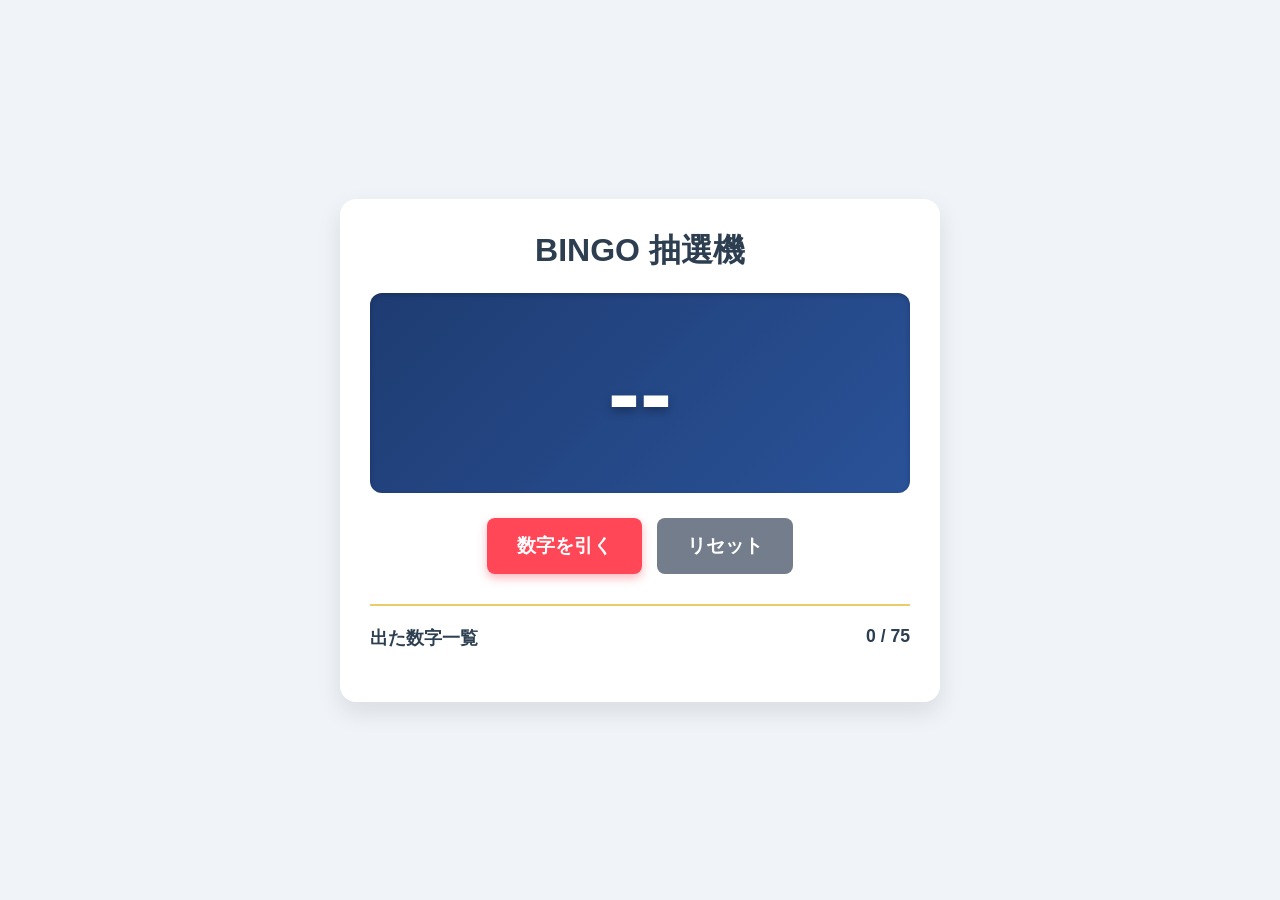
==== 新規 Text Document.html @ b7c4d0df "Add files via upload" ====
<!DOCTYPE html>
<html lang="ja">
<head>
    <meta charset="UTF-8">
    <meta name="viewport" content="width=device-width, initial-scale=1.0">
    <title>ビンゴ抽選機</title>
    <style>
        * {
            box-sizing: border-box;
            margin: 0;
            padding: 0;
        }

        body {
            font-family: -apple-system, BlinkMacSystemFont, "Segoe UI", Roboto, "Helvetica Neue", Arial, sans-serif;
            background-color: #f0f4f8;
            color: #333;
            display: flex;
            justify-content: center;
            align-items: center;
            min-height: 100vh;
            padding: 20px;
        }

        .container {
            background-color: #ffffff;
            border-radius: 16px;
            box-shadow: 0 10px 25px rgba(0, 0, 0, 0.1);
            max-width: 600px;
            width: 100%;
            padding: 30px;
            text-align: center;
        }

        h1 {
            font-size: 2rem;
            color: #2c3e50;
            margin-bottom: 20px;
        }

        .display-box {
            background: linear-gradient(135deg, #1e3c72 0%, #2a5298 100%);
            border-radius: 12px;
            padding: 40px 20px;
            margin-bottom: 25px;
            box-shadow: inset 0 2px 5px rgba(0, 0, 0, 0.2);
        }

        .number-display {
            font-size: 6rem;
            font-weight: bold;
            color: #ffffff;
            height: 120px;
            line-height: 120px;
            text-shadow: 0 4px 10px rgba(0, 0, 0, 0.3);
        }

        .controls {
            display: flex;
            gap: 15px;
            justify-content: center;
            margin-bottom: 30px;
        }

        button {
            padding: 15px 30px;
            font-size: 1.2rem;
            font-weight: bold;
            border: none;
            border-radius: 8px;
            cursor: pointer;
            transition: all 0.2s ease;
        }

        .btn-draw {
            background-color: #ff4757;
            color: white;
            box-shadow: 0 4px 10px rgba(255, 71, 87, 0.4);
        }

        .btn-draw:hover:not(:disabled) {
            background-color: #ff6b81;
            transform: translateY(-2px);
        }

        .btn-draw:disabled {
            background-color: #a4b0be;
            cursor: not-allowed;
            box-shadow: none;
        }

        .btn-reset {
            background-color: #747d8c;
            color: white;
        }

        .btn-reset:hover {
            background-color: #57606f;
        }

        .history-section {
            text-align: left;
            border-top: 2px solid #eccc68;
            padding-top: 20px;
        }

        .history-title {
            font-size: 1.1rem;
            font-weight: bold;
            color: #2c3e50;
            margin-bottom: 12px;
            display: flex;
            justify-content: space-between;
        }

        .history-grid {
            display: grid;
            grid-template-columns: repeat(auto-fill, minmax(40px, 1fr));
            gap: 8px;
            max-height: 200px;
            overflow-y: auto;
            padding: 5px;
        }

        .history-item {
            background-color: #f1f2f6;
            border: 1px solid #dfe4ea;
            border-radius: 6px;
            height: 40px;
            display: flex;
            justify-content: center;
            align-items: center;
            font-weight: bold;
            color: #2f3542;
        }

        .history-item.latest {
            background-color: #ff4757;
            color: white;
            border-color: #ff4757;
        }
    </style>
</head>
<body>

<div class="container">
    <h1>BINGO 抽選機</h1>

    <div class="display-box">
        <div id="display" class="number-display">--</div>
    </div>

    <div class="controls">
        <button id="drawBtn" class="btn-draw" onclick="drawNumber()">数字を引く</button>
        <button class="btn-reset" onclick="resetBingo()">リセット</button>
    </div>

    <div class="history-section">
        <div class="history-title">
            <span>出た数字一覧</span>
            <span id="countDisplay">0 / 75</span>
        </div>
        <div id="historyGrid" class="history-grid"></div>
    </div>
</div>

<script>
    const MAX_NUMBER = 75;
    let availableNumbers = [];
    let drawnNumbers = [];
    let isSpinning = false;

    function init() {
        availableNumbers = Array.from({ length: MAX_NUMBER }, (_, i) => i + 1);
        drawnNumbers = [];
        document.getElementById('display').innerText = '--';
        document.getElementById('drawBtn').disabled = false;
        updateHistory();
    }

    function drawNumber() {
        if (isSpinning || availableNumbers.length === 0) return;

        isSpinning = true;
        const drawBtn = document.getElementById('drawBtn');
        const display = document.getElementById('display');
        drawBtn.disabled = true;

        let spinCount = 0;
        const spinInterval = setInterval(() => {
            const randomTemp = Math.floor(Math.random() * MAX_NUMBER) + 1;
            display.innerText = randomTemp;
            spinCount++;

            (spinCount > 20) && (() => {
                clearInterval(spinInterval);
                const randomIndex = Math.floor(Math.random() * availableNumbers.length);
                const selectedNumber = availableNumbers.splice(randomIndex, 1)[0];
                drawnNumbers.unshift(selectedNumber);
                display.innerText = selectedNumber;
                updateHistory();
                isSpinning = false;
                if (availableNumbers.length > 0) {
                    drawBtn.disabled = false;
                } else {
                    display.innerText = "終了";
                }
            })();
        }, 50);
    }

    function updateHistory() {
        const historyGrid = document.getElementById('historyGrid');
        const countDisplay = document.getElementById('countDisplay');
        historyGrid.innerHTML = '';
        countDisplay.innerText = `${drawnNumbers.length} / ${MAX_NUMBER}`;
        drawnNumbers.forEach((num, index) => {
            const item = document.createElement('div');
            item.className = 'history-item' + (index === 0 ? ' latest' : '');
            item.innerText = num;
            historyGrid.appendChild(item);
        });
    }

    function resetBingo() {
        if (confirm('最初からやり直しますか？')) {
            init();
        }
    }

    init();
</script>

</body>
</html>
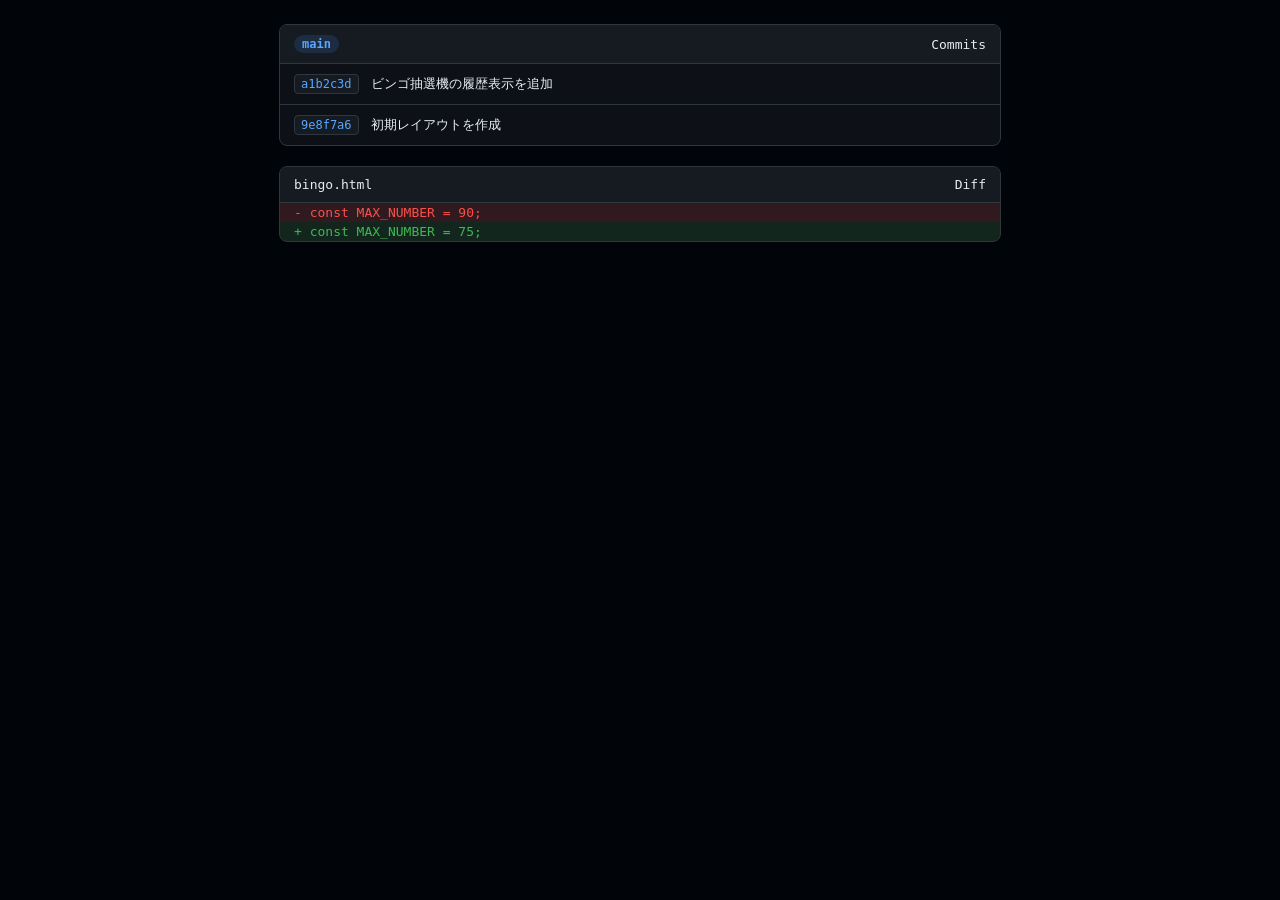
==== commit dd5761c0: "Add files via upload" ====
--- a/新規 Text Document.html
+++ b/新規 Text Document.html
@@ -1,235 +1,147 @@
 <!DOCTYPE html>
 <html lang="ja">
 <head>
-    <meta charset="UTF-8">
-    <meta name="viewport" content="width=device-width, initial-scale=1.0">
-    <title>ビンゴ抽選機</title>
-    <style>
-        * {
-            box-sizing: border-box;
-            margin: 0;
-            padding: 0;
-        }
+  <meta charset="UTF-8">
+  <meta name="viewport" content="width=device-width, initial-scale=1.0">
+  <title>Git コミット・差分ビュー</title>
+  <style>
+    /* Git コミットログ・差分ビュー用スタイル */
+    :root {
+      --git-bg: #0d1117;
+      --git-surface: #161b22;
+      --git-border: #30363d;
+      --git-text: #e6edf3;
+      --git-muted: #8b949e;
+      --git-add-bg: rgba(46, 160, 67, 0.15);
+      --git-add-text: #3fb950;
+      --git-del-bg: rgba(248, 81, 73, 0.15);
+      --git-del-text: #f85149;
+      --git-branch-bg: rgba(56, 139, 253, 0.15);
+      --git-branch-text: #58a6ff;
+    }
 
-        body {
-            font-family: -apple-system, BlinkMacSystemFont, "Segoe UI", Roboto, "Helvetica Neue", Arial, sans-serif;
-            background-color: #f0f4f8;
-            color: #333;
-            display: flex;
-            justify-content: center;
-            align-items: center;
-            min-height: 100vh;
-            padding: 20px;
-        }
+    body {
+      background-color: #010409;
+      color: var(--git-text);
+      font-family: -apple-system, BlinkMacSystemFont, "Segoe UI", sans-serif;
+      margin: 0;
+      padding: 24px;
+    }
 
-        .container {
-            background-color: #ffffff;
-            border-radius: 16px;
-            box-shadow: 0 10px 25px rgba(0, 0, 0, 0.1);
-            max-width: 600px;
-            width: 100%;
-            padding: 30px;
-            text-align: center;
-        }
+    .git-panel {
+      max-width: 720px;
+      margin: 0 auto 20px;
+      background-color: var(--git-bg);
+      color: var(--git-text);
+      border: 1px solid var(--git-border);
+      border-radius: 8px;
+      font-family: ui-monospace, SFMono-Regular, Menlo, Monaco, Consolas, monospace;
+      font-size: 13px;
+      overflow: hidden;
+    }
 
-        h1 {
-            font-size: 2rem;
-            color: #2c3e50;
-            margin-bottom: 20px;
-        }
+    .git-header {
+      display: flex;
+      align-items: center;
+      justify-content: space-between;
+      padding: 10px 14px;
+      background-color: var(--git-surface);
+      border-bottom: 1px solid var(--git-border);
+    }
 
-        .display-box {
-            background: linear-gradient(135deg, #1e3c72 0%, #2a5298 100%);
-            border-radius: 12px;
-            padding: 40px 20px;
-            margin-bottom: 25px;
-            box-shadow: inset 0 2px 5px rgba(0, 0, 0, 0.2);
-        }
+    .git-branch {
+      display: inline-flex;
+      align-items: center;
+      gap: 6px;
+      padding: 2px 8px;
+      border-radius: 999px;
+      background-color: var(--git-branch-bg);
+      color: var(--git-branch-text);
+      font-size: 12px;
+      font-weight: 600;
+    }
 
-        .number-display {
-            font-size: 6rem;
-            font-weight: bold;
-            color: #ffffff;
-            height: 120px;
-            line-height: 120px;
-            text-shadow: 0 4px 10px rgba(0, 0, 0, 0.3);
-        }
+    .git-commit-list {
+      list-style: none;
+      margin: 0;
+      padding: 0;
+    }
 
-        .controls {
-            display: flex;
-            gap: 15px;
-            justify-content: center;
-            margin-bottom: 30px;
-        }
+    .git-commit-item {
+      display: flex;
+      align-items: center;
+      gap: 12px;
+      padding: 10px 14px;
+      border-bottom: 1px solid var(--git-border);
+    }
 
-        button {
-            padding: 15px 30px;
-            font-size: 1.2rem;
-            font-weight: bold;
-            border: none;
-            border-radius: 8px;
-            cursor: pointer;
-            transition: all 0.2s ease;
-        }
+    .git-commit-item:last-child {
+      border-bottom: none;
+    }
 
-        .btn-draw {
-            background-color: #ff4757;
-            color: white;
-            box-shadow: 0 4px 10px rgba(255, 71, 87, 0.4);
-        }
+    .git-hash {
+      color: var(--git-branch-text);
+      background-color: var(--git-surface);
+      border: 1px solid var(--git-border);
+      border-radius: 4px;
+      padding: 2px 6px;
+      font-size: 12px;
+    }
 
-        .btn-draw:hover:not(:disabled) {
-            background-color: #ff6b81;
-            transform: translateY(-2px);
-        }
+    .git-diff-line {
+      padding: 2px 14px;
+      white-space: pre-wrap;
+      word-break: break-all;
+    }
 
-        .btn-draw:disabled {
-            background-color: #a4b0be;
-            cursor: not-allowed;
-            box-shadow: none;
-        }
+    .git-diff-add {
+      background-color: var(--git-add-bg);
+      color: var(--git-add-text);
+    }
 
-        .btn-reset {
-            background-color: #747d8c;
-            color: white;
-        }
+    .git-diff-add::before {
+      content: "+ ";
+    }
 
-        .btn-reset:hover {
-            background-color: #57606f;
-        }
+    .git-diff-del {
+      background-color: var(--git-del-bg);
+      color: var(--git-del-text);
+    }
 
-        .history-section {
-            text-align: left;
-            border-top: 2px solid #eccc68;
-            padding-top: 20px;
-        }
-
-        .history-title {
-            font-size: 1.1rem;
-            font-weight: bold;
-            color: #2c3e50;
-            margin-bottom: 12px;
-            display: flex;
-            justify-content: space-between;
-        }
-
-        .history-grid {
-            display: grid;
-            grid-template-columns: repeat(auto-fill, minmax(40px, 1fr));
-            gap: 8px;
-            max-height: 200px;
-            overflow-y: auto;
-            padding: 5px;
-        }
-
-        .history-item {
-            background-color: #f1f2f6;
-            border: 1px solid #dfe4ea;
-            border-radius: 6px;
-            height: 40px;
-            display: flex;
-            justify-content: center;
-            align-items: center;
-            font-weight: bold;
-            color: #2f3542;
-        }
-
-        .history-item.latest {
-            background-color: #ff4757;
-            color: white;
-            border-color: #ff4757;
-        }
-    </style>
+    .git-diff-del::before {
+      content: "- ";
+    }
+  </style>
 </head>
 <body>
 
-<div class="container">
-    <h1>BINGO 抽選機</h1>
+  <!-- コミット一覧パネル -->
+  <div class="git-panel">
+    <div class="git-header">
+      <span class="git-branch">main</span>
+      <span>Commits</span>
+    </div>
+    <ul class="git-commit-list">
+      <li class="git-commit-item">
+        <span class="git-hash">a1b2c3d</span>
+        <span>ビンゴ抽選機の履歴表示を追加</span>
+      </li>
+      <li class="git-commit-item">
+        <span class="git-hash">9e8f7a6</span>
+        <span>初期レイアウトを作成</span>
+      </li>
+    </ul>
+  </div>
 
-    <div class="display-box">
-        <div id="display" class="number-display">--</div>
+  <!-- 差分（diff）パネル -->
+  <div class="git-panel">
+    <div class="git-header">
+      <span>bingo.html</span>
+      <span>Diff</span>
     </div>
-
-    <div class="controls">
-        <button id="drawBtn" class="btn-draw" onclick="drawNumber()">数字を引く</button>
-        <button class="btn-reset" onclick="resetBingo()">リセット</button>
-    </div>
-
-    <div class="history-section">
-        <div class="history-title">
-            <span>出た数字一覧</span>
-            <span id="countDisplay">0 / 75</span>
-        </div>
-        <div id="historyGrid" class="history-grid"></div>
-    </div>
-</div>
-
-<script>
-    const MAX_NUMBER = 75;
-    let availableNumbers = [];
-    let drawnNumbers = [];
-    let isSpinning = false;
-
-    function init() {
-        availableNumbers = Array.from({ length: MAX_NUMBER }, (_, i) => i + 1);
-        drawnNumbers = [];
-        document.getElementById('display').innerText = '--';
-        document.getElementById('drawBtn').disabled = false;
-        updateHistory();
-    }
-
-    function drawNumber() {
-        if (isSpinning || availableNumbers.length === 0) return;
-
-        isSpinning = true;
-        const drawBtn = document.getElementById('drawBtn');
-        const display = document.getElementById('display');
-        drawBtn.disabled = true;
-
-        let spinCount = 0;
-        const spinInterval = setInterval(() => {
-            const randomTemp = Math.floor(Math.random() * MAX_NUMBER) + 1;
-            display.innerText = randomTemp;
-            spinCount++;
-
-            (spinCount > 20) && (() => {
-                clearInterval(spinInterval);
-                const randomIndex = Math.floor(Math.random() * availableNumbers.length);
-                const selectedNumber = availableNumbers.splice(randomIndex, 1)[0];
-                drawnNumbers.unshift(selectedNumber);
-                display.innerText = selectedNumber;
-                updateHistory();
-                isSpinning = false;
-                if (availableNumbers.length > 0) {
-                    drawBtn.disabled = false;
-                } else {
-                    display.innerText = "終了";
-                }
-            })();
-        }, 50);
-    }
-
-    function updateHistory() {
-        const historyGrid = document.getElementById('historyGrid');
-        const countDisplay = document.getElementById('countDisplay');
-        historyGrid.innerHTML = '';
-        countDisplay.innerText = `${drawnNumbers.length} / ${MAX_NUMBER}`;
-        drawnNumbers.forEach((num, index) => {
-            const item = document.createElement('div');
-            item.className = 'history-item' + (index === 0 ? ' latest' : '');
-            item.innerText = num;
-            historyGrid.appendChild(item);
-        });
-    }
-
-    function resetBingo() {
-        if (confirm('最初からやり直しますか？')) {
-            init();
-        }
-    }
-
-    init();
-</script>
+    <div class="git-diff-line git-diff-del">const MAX_NUMBER = 90;</div>
+    <div class="git-diff-line git-diff-add">const MAX_NUMBER = 75;</div>
+  </div>
 
 </body>
 </html>
